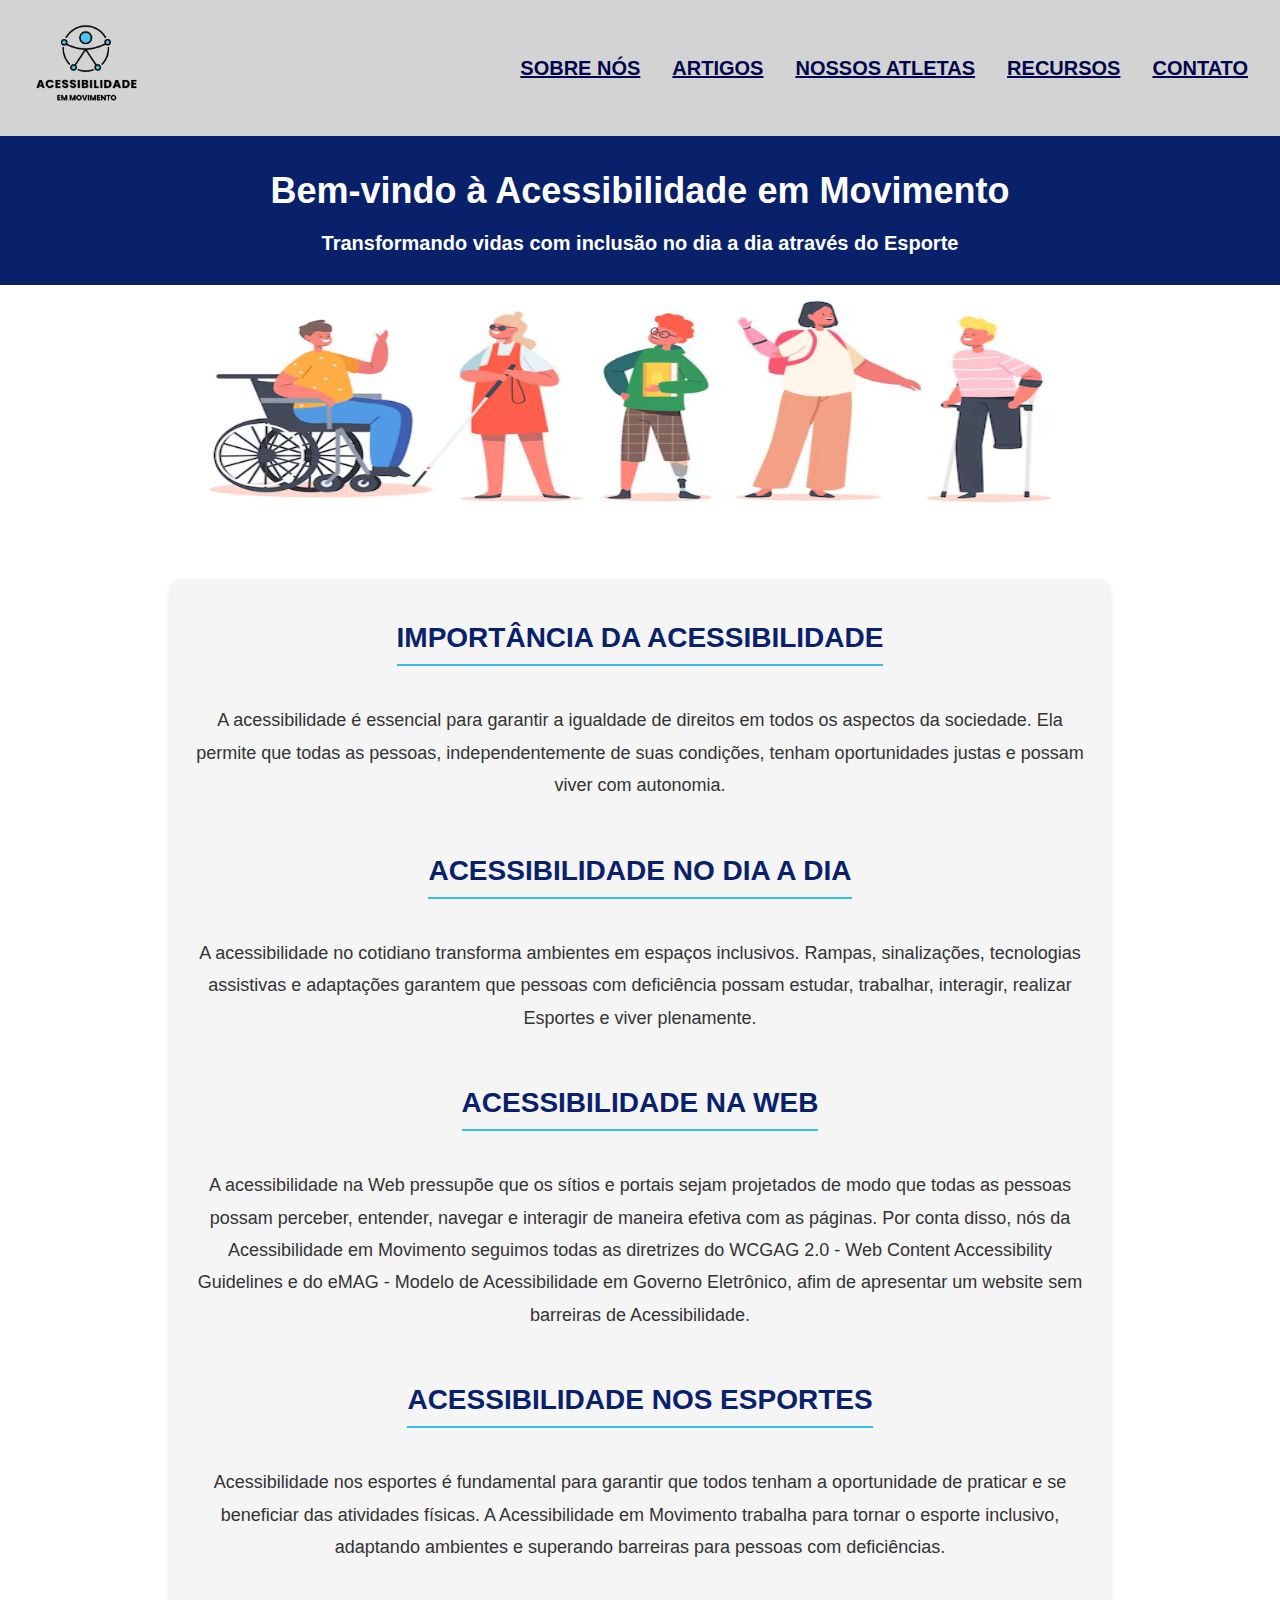
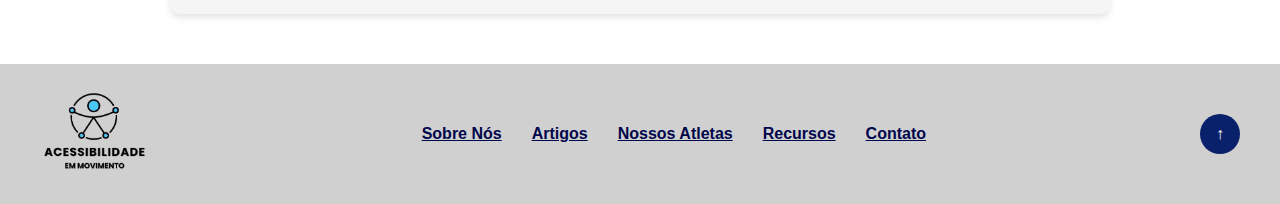
==== index.html @ c0fb9eb9 "Subindo - Site" ====
<!DOCTYPE html>
<html lang="pt-br">
<head>
    <meta charset="UTF-8">
    <meta name="viewport" content="width=device-width, initial-scale=1.0">
    <meta name="description" content="Acessibilidade em Movimento - Site dedicado à acessibilidade no dia a dia através do Esporte.">
    <link rel="stylesheet" href="../css/index.css">
    <title>Acessibilidade em Movimento</title>
</head>
<body>
    <header class="header">
        <div class="logo">
            <a href="./index.html">
                <img src="../img/LogoSite png.png" alt="Logo da Acessibilidade em Movimento">
            </a>
        </div>
        <nav class="menu">
            <ul class="menu_nav">
                <li><a href="./html/sobre.html">Sobre Nós</a></li>
                <li><a href="./html/artigos.html">Artigos</a></li>
                <li><a href="./html/atletas.html">Nossos Atletas</a></li>
                <li><a href="./html/recursos.html">Recursos</a></li>
                <li><a href="./html/contato.html">Contato</a></li>
            </ul>
        </nav>
    </header>
    <main>
        <section class="titulo">
            <div class="titulo-text">
                <h1>Bem-vindo à Acessibilidade em Movimento</h1>
                <h3>Transformando vidas com inclusão no dia a dia através do Esporte</h3>
            </div>
        </section>
        <div class="banner">
            <img src="../img/bannerINDEX.avif" alt="BANNER de Acessibilidade">
        </div>
        <section class="about-accessibility">
            <h2>Importância da Acessibilidade</h2>
            <p>
                A acessibilidade é essencial para garantir a igualdade de direitos em todos os aspectos da sociedade. Ela permite que todas as pessoas, independentemente de suas condições, tenham oportunidades justas e possam viver com autonomia.
            </p>
            <h2>Acessibilidade no Dia a Dia</h2>
            <p>
                A acessibilidade no cotidiano transforma ambientes em espaços inclusivos. Rampas, sinalizações, tecnologias assistivas e adaptações garantem que pessoas com deficiência possam estudar, trabalhar, interagir, realizar Esportes e viver plenamente.
            </p>
            <h2>Acessibilidade na Web</h2>
            <p>
                A acessibilidade na Web pressupõe que os sítios e portais sejam projetados de modo que todas as pessoas possam perceber, entender, navegar e interagir de maneira efetiva com as páginas. Por conta disso, nós da Acessibilidade em Movimento seguimos todas
                as diretrizes do WCGAG 2.0 - Web Content Accessibility Guidelines e do eMAG - Modelo de Acessibilidade em Governo Eletrônico, afim de apresentar um website sem barreiras de Acessibilidade.


            </p>
            <h2>Acessibilidade nos Esportes</h2>
            <p>
                Acessibilidade nos esportes é fundamental para garantir que todos tenham a oportunidade de praticar e se beneficiar das atividades físicas. A Acessibilidade em Movimento trabalha para tornar o esporte inclusivo, adaptando ambientes e superando barreiras para pessoas com deficiências.
            </p>
        </section>
    </main>
    
    <footer>
        <div class="footer-content">
            <img src="../img/LogoSite png.png" alt="Logo da Acessibilidade em Movimento">
            <ul class="menu-footer">
                <li><a href="./html/sobre.html">Sobre Nós</a></li>
                <li><a href="./html/artigos.html">Artigos</a></li>
                <li><a href="./html/atletas.html">Nossos Atletas</a></li>
                <li><a href="./html/recursos.html">Recursos</a></li>
                <li><a href="./html/contato.html">Contato</a></li>
            </ul>
            <button id="scrollToTop" aria-label="Voltar ao topo">↑</button>
        </div>
    </footer>
    <script src="../js/botão.js"></script>
</body>
</html>
---- css/index.css ----
body {
    margin: 0;
    padding: 0;
    font-family: Arial, Helvetica, sans-serif;
}

.header {
    display: flex;
    justify-content: space-between;
    align-items: center;
    background-color: #d3d3d3;
    padding: 1rem 2rem;
}

.logo img {
    height: 100px;
}

.menu_nav {
    display: flex;
    gap: 2rem;
    list-style: none;
    margin: 0;
    padding: 0;
}

.menu_nav li a {

    color: #00064B;
    font-size: 20px;
    font-weight: bold;
    text-transform: uppercase;
}

.menu_nav li a:hover {
    color: white;
}


/*SECTION ABAIXO DO HEADER */
.titulo {
    position: relative;
    text-align: center;
    background-color: #09206b;
    color: white;
    padding: 10px 20px;
}
    
.titulo-text h1 {
    font-size: 36px;
    margin-bottom: 20px;
}
    
.titulo-text h3 {
    font-size: 20px;
    font-weight: 00;
}

.banner {
    text-align: center;
}
    
.banner img{
    height: 240px;
    width: 1000px;
    justify-content: space-between;
}

/* Seção sobre acessibilidade */
.about-accessibility {
    max-width: 900px;
    margin: 50px auto;
    padding: 20px;
    background-color: whitesmoke;
    box-shadow: 0 4px 6px rgba(0, 0, 0, 0.1);
    border-radius: 10px;
    transition: transform 0.3s ease-in-out, box-shadow 0.3s ease-in-out;
    text-align: center;
}
    
.about-accessibility h2 {
    font-size: 28px;
    color: #09206b;
    margin-bottom: 20px;
    text-transform: uppercase;
}
    
.about-accessibility p {
    font-size: 18px;
    color: #333;
    margin-bottom: 30px;
    line-height: 1.8;
}
    
.banner-text h1, .about-accessibility h2 {
    border-bottom: 2px solid #39bceb; /*RISCO EM BAIXO*/
    display: inline-block;
    padding-bottom: 10px;
}
.about-accessibility:hover {
    transform: scale(1.05); /* Expande suavemente */
    box-shadow: 0 6px 10px rgba(0, 0, 0, 0.2); /* Destaca com sombra maior */
}
    
/*FOOTER*/
footer {
    background-color: #d0d0d0;
    padding: 20px 40px;
}

.footer-content {
    display: flex;
    justify-content: space-between;
    align-items: center;
}

footer img {
    height: 100px;
}

.menu-footer {
    display: flex;
    gap: 30px;
    list-style: none;
    padding: 0;
    margin: 0;
}

.menu-footer li a {
   
    color: #00064B;
    font-weight: bold;
    font-size: 16px;
    transition: color 0.3s;
}

.menu-footer li a:hover {
    color: #fff;
}

footer button {
    background-color: #09206b;
    color: #fff;
    border: none;
    border-radius: 50%;
    width: 40px;
    height: 40px;
    cursor: pointer;
    font-size: 16px;
}

footer button:hover {
    background-color: #39bceb;
}
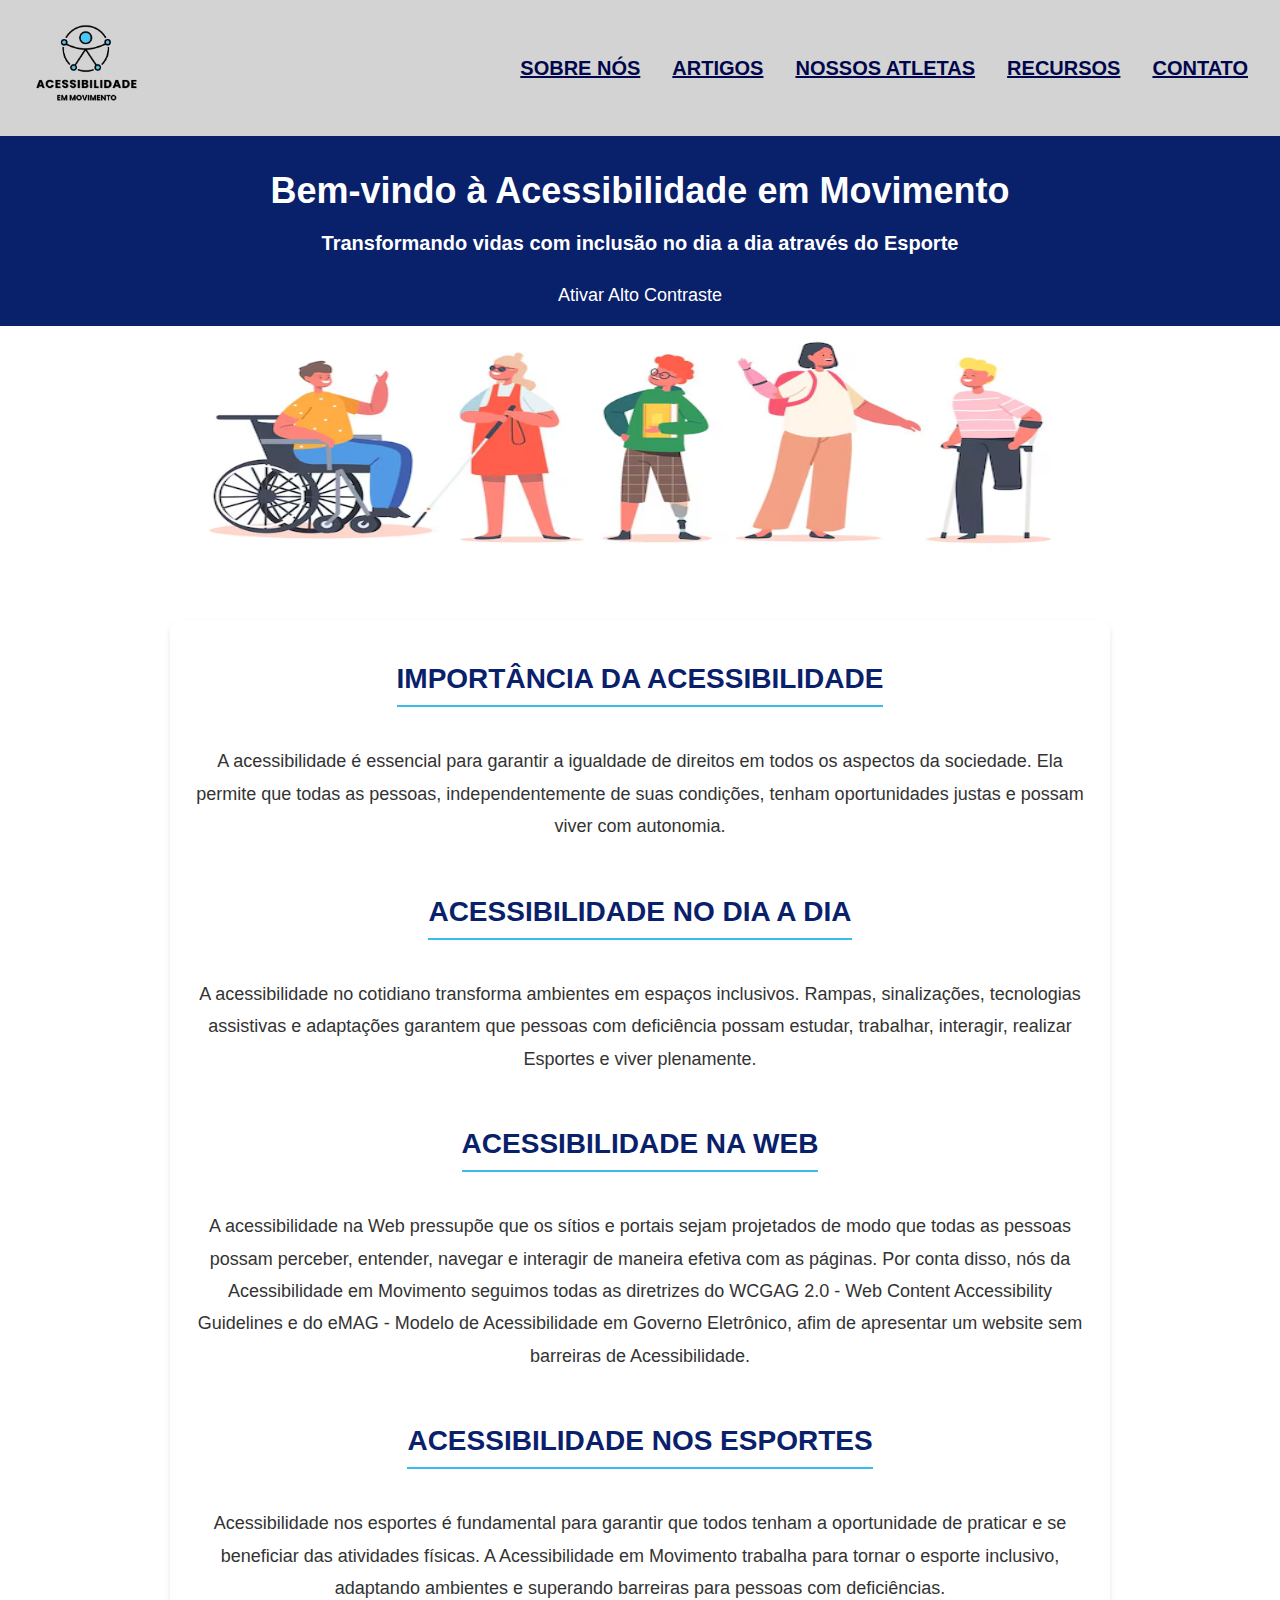
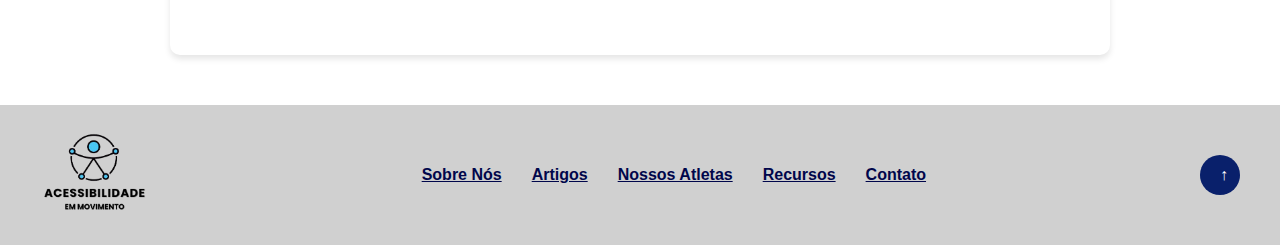
==== commit 545176e7: "AC" ====
--- a/index.html
+++ b/index.html
@@ -4,14 +4,14 @@
     <meta charset="UTF-8">
     <meta name="viewport" content="width=device-width, initial-scale=1.0">
     <meta name="description" content="Acessibilidade em Movimento - Site dedicado à acessibilidade no dia a dia através do Esporte.">
-    <link rel="stylesheet" href="../css/index.css">
+    <link rel="stylesheet" href="./css/index.css">
     <title>Acessibilidade em Movimento</title>
 </head>
 <body>
     <header class="header">
         <div class="logo">
             <a href="./index.html">
-                <img src="../img/LogoSite png.png" alt="Logo da Acessibilidade em Movimento">
+                <img src="./img/LogoSite png.png" alt="Logo da Acessibilidade em Movimento">
             </a>
         </div>
         <nav class="menu">
@@ -29,10 +29,11 @@
             <div class="titulo-text">
                 <h1>Bem-vindo à Acessibilidade em Movimento</h1>
                 <h3>Transformando vidas com inclusão no dia a dia através do Esporte</h3>
+                <button id="modo-contraste">Ativar Alto Contraste</button>
             </div>
         </section>
         <div class="banner">
-            <img src="../img/bannerINDEX.avif" alt="BANNER de Acessibilidade">
+            <img src="./img/bannerINDEX.avif" alt="BANNER de Acessibilidade">
         </div>
         <section class="about-accessibility">
             <h2>Importância da Acessibilidade</h2>
@@ -59,7 +60,7 @@
     
     <footer>
         <div class="footer-content">
-            <img src="../img/LogoSite png.png" alt="Logo da Acessibilidade em Movimento">
+            <img src="./img/LogoSite png.png" alt="Logo da Acessibilidade em Movimento">
             <ul class="menu-footer">
                 <li><a href="./html/sobre.html">Sobre Nós</a></li>
                 <li><a href="./html/artigos.html">Artigos</a></li>
@@ -70,6 +71,7 @@
             <button id="scrollToTop" aria-label="Voltar ao topo">↑</button>
         </div>
     </footer>
-    <script src="../js/botão.js"></script>
+    <script src="./js/botão.js"></script>
+    <script src="./js/recursos.js"></script>
 </body>
 </html>
--- a/css/index.css
+++ b/css/index.css
@@ -71,7 +71,6 @@
     max-width: 900px;
     margin: 50px auto;
     padding: 20px;
-    background-color: whitesmoke;
     box-shadow: 0 4px 6px rgba(0, 0, 0, 0.1);
     border-radius: 10px;
     transition: transform 0.3s ease-in-out, box-shadow 0.3s ease-in-out;
@@ -100,6 +99,36 @@
 .about-accessibility:hover {
     transform: scale(1.05); /* Expande suavemente */
     box-shadow: 0 6px 10px rgba(0, 0, 0, 0.2); /* Destaca com sombra maior */
+}
+
+button {
+    background-color: #09206b;
+    color: #fff;
+    border: none;
+    border-radius: 5px;
+    padding: 10px 20px;
+    font-size: 18px;
+    cursor: pointer;
+    transition: background-color 0.3s ease-in-out, transform 0.3s ease-in-out;
+}
+
+button:hover {
+    background-color: #39bceb;
+    transform: scale(1.05);
+}
+
+/* Alto Contraste */
+body.alto-contraste {
+    background-color: #000;
+    color: #fff;
+}
+
+body.alto-contraste p,
+body.alto-contraste h1, body.alto-constraste h3, body.alto-contraste h2 {
+    color: #fff;
+}
+body.alto-contraste h2{
+    border-bottom: 2px solid #a74706;
 }
     
 /*FOOTER*/
